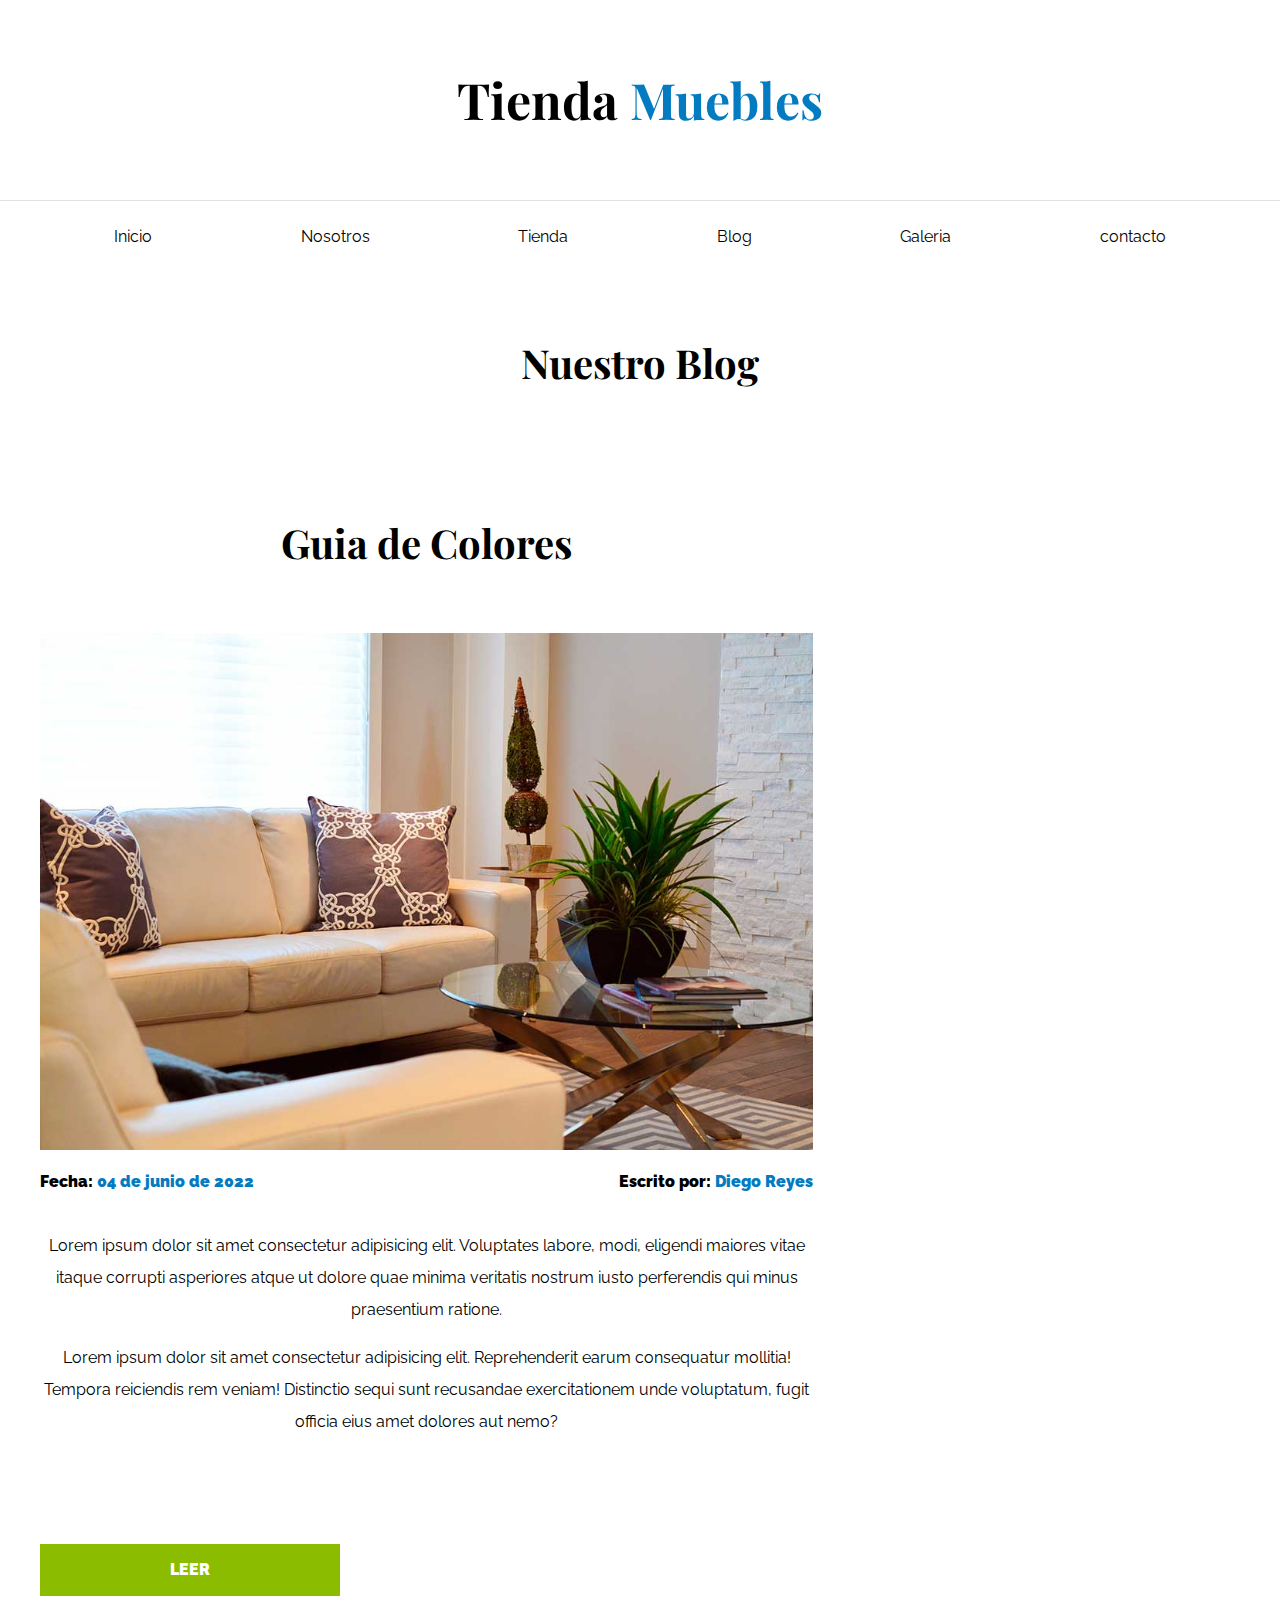
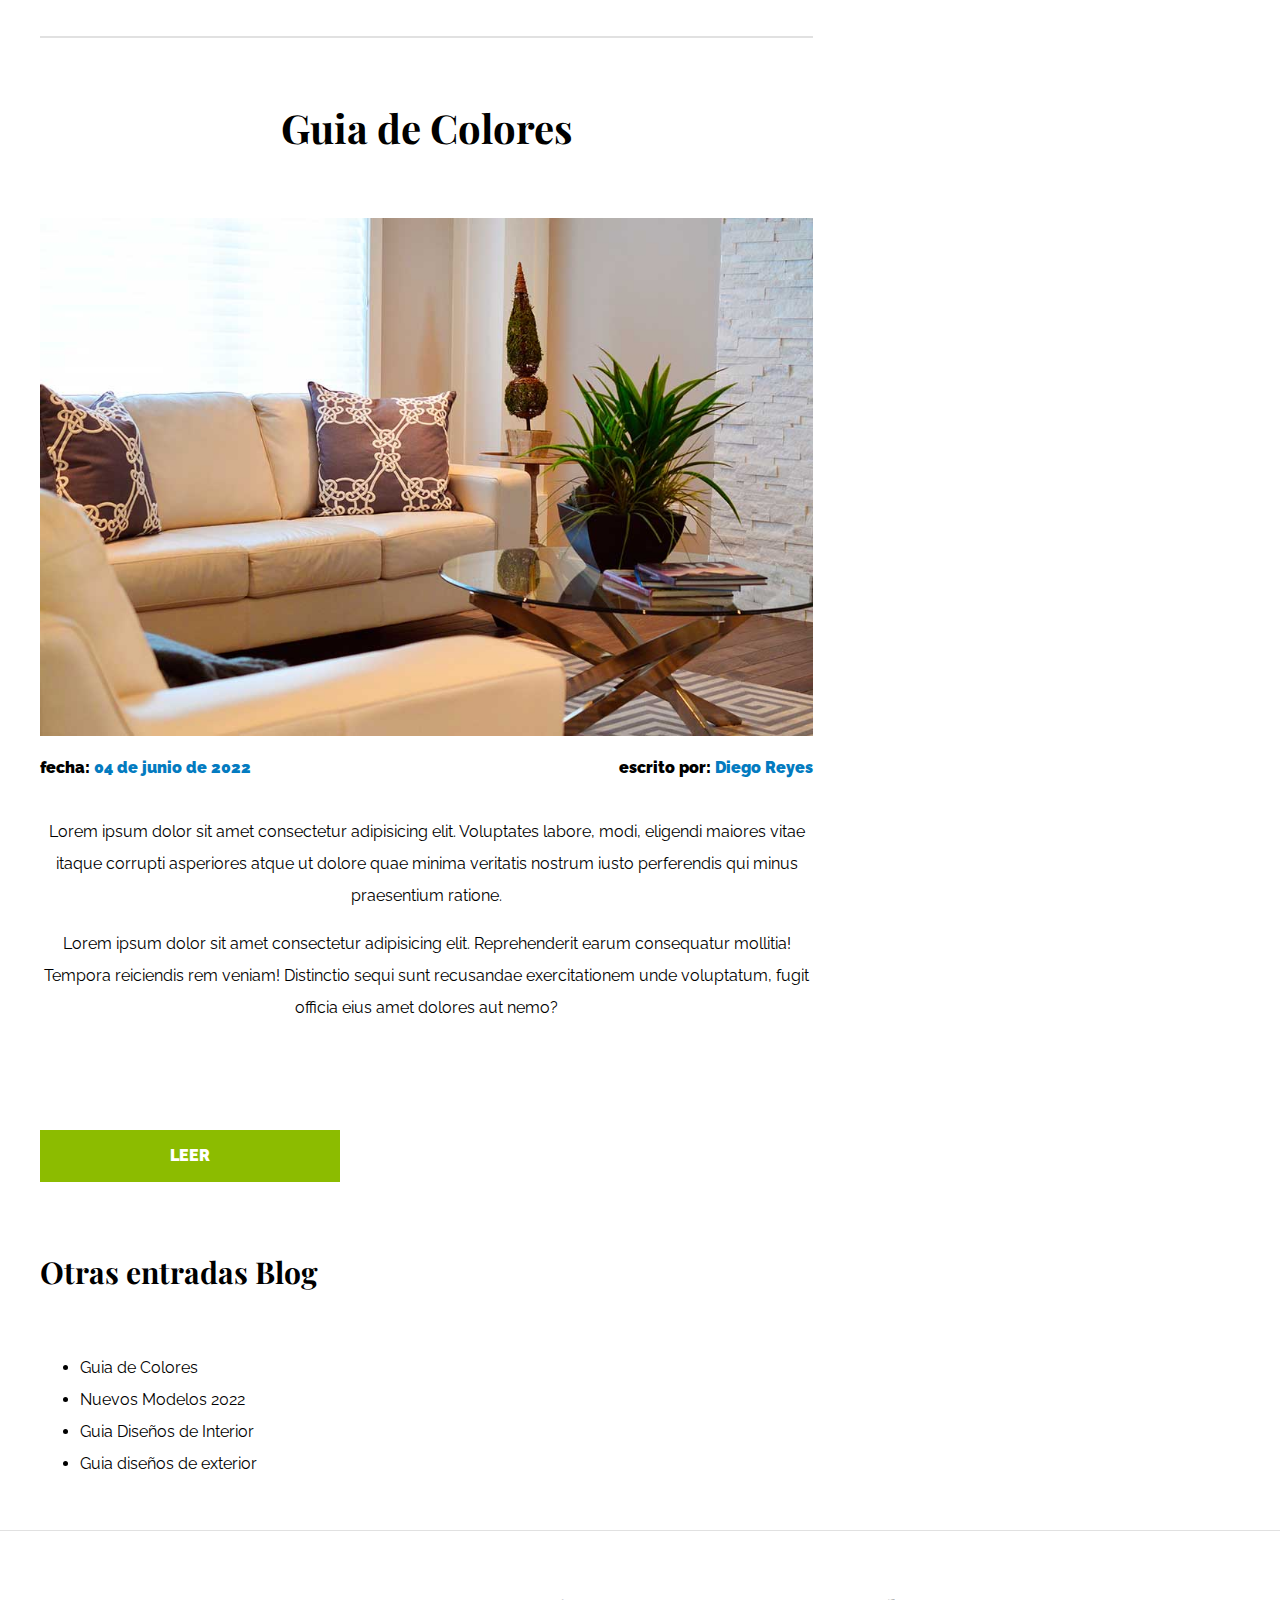
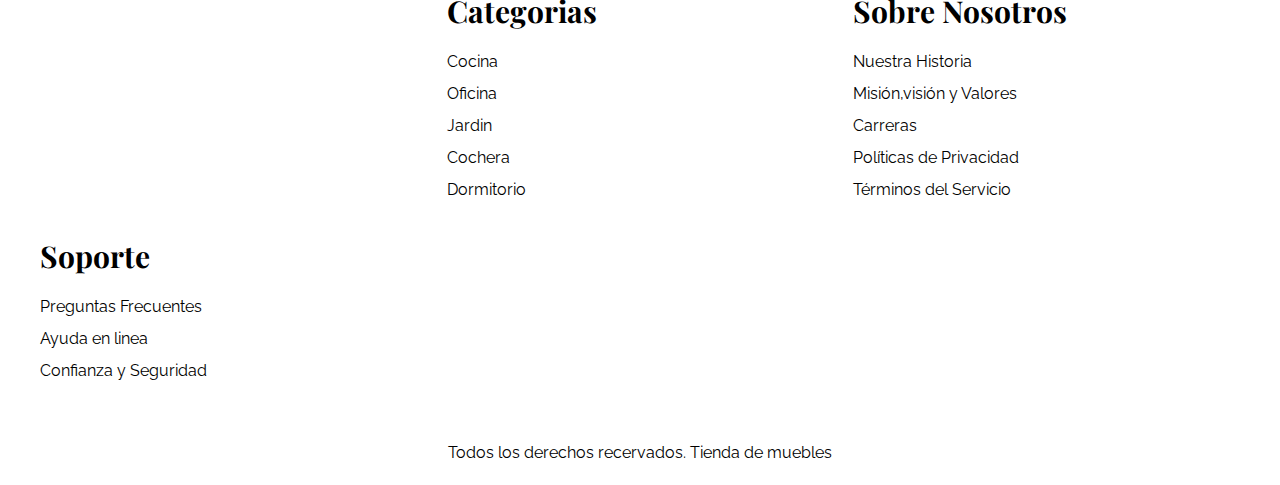
==== blog.html @ f13d3744 "mi primer commit" ====
<!DOCTYPE html>
<html lang="es">
<head>
    <meta charset="UTF-8">
    <meta http-equiv="X-UA-Compatible" content="IE=edge">
    <meta name="viewport" content="width=device-width, initial-scale=1.0">
    <title>Blog</title>  
    <link rel="stylesheet" href="css/normalize.css">
    <link rel="preconnect" href="https://fonts.googleapis.com">
    <link rel="preconnect" href="https://fonts.gstatic.com" crossorigin>
    <link href="https://fonts.googleapis.com/css2?family=Playfair+Display:wght@700;900&family=Raleway:wght@700;900&display=swap" rel="stylesheet">
    <link rel="stylesheet" href="css/app.css">
</head>
<body>
    <header>
        <h1>Tienda <span>Muebles</span></h1> 
    </header>
    <div class="contenedor-navegacion">
        <nav class="nav-principal">
            <a href="index.html">Inicio</a>
            <a href="nosotros.html">Nosotros</a>
            <a href="tienda.html">Tienda</a>
            <a href="blog.html">Blog</a>
            <a href="galeria.html">Galeria</a>
            <a href="contacto.html">contacto</a>
        </nav>
    </div>
    <main class="contenido-principal contenedor">
        <h2 class="text-center">Nuestro Blog</h2>
            
            <section class="contenedor-blog">
                <div class="blog">
                    <article class="entrada">
                        <header>
                            <h2>Guia de Colores</h2>
                                <div class="imagen">
                                    <img src="img/nosotros.jpg" alt="imagen nosotros">
                                </div>
                                <div class="entrada-meta">
                                    <p>Fecha:  <span>04 de junio de 2022</span></p>
                                    <p>Escrito por: <span>Diego Reyes</span></p>
                                </div>
                                <div class="entrada blog">
                                    <p>
                                        Lorem ipsum dolor sit amet consectetur adipisicing elit. Voluptates labore, modi, eligendi maiores vitae itaque corrupti asperiores atque ut dolore quae minima veritatis nostrum iusto perferendis qui minus praesentium ratione.
                                    </p>
                                    <p>Lorem ipsum dolor sit amet consectetur adipisicing elit. Reprehenderit earum consequatur mollitia! Tempora reiciendis rem veniam! Distinctio sequi sunt recusandae exercitationem unde voluptatum, fugit officia eius amet dolores aut nemo?</p>
                                </div>
                        </header>
                        <a href="entrada.html" class="btn max-width-30" >Leer</a>
                    </article>
                    <article class="entrada">
                        <header>
                            <h2>Guia de Colores</h2>
                                <div class="imagen">
                                    <img src="img/nosotros.jpg" alt="imagen nosotros">
                                </div>
                                <div class="entrada-meta">
                                    <p>fecha: <span>04 de junio de 2022</span></p>
                                    <p>escrito por: <span>Diego Reyes</span></p>
                                </div>
                                <div class="entrada blog">
                                    <p>
                                        Lorem ipsum dolor sit amet consectetur adipisicing elit. Voluptates labore, modi, eligendi maiores vitae itaque corrupti asperiores atque ut dolore quae minima veritatis nostrum iusto perferendis qui minus praesentium ratione.
                                    </p>
                                    <p>Lorem ipsum dolor sit amet consectetur adipisicing elit. Reprehenderit earum consequatur mollitia! Tempora reiciendis rem veniam! Distinctio sequi sunt recusandae exercitationem unde voluptatum, fugit officia eius amet dolores aut nemo?</p>
                                </div>
                        </header>
                        <a href="entrada.html" class="btn max-width-30" >Leer</a>
                    </article>
                </div>

            </section>
        
                
            <aside class="Barra-lateral">
                <h3>Otras entradas Blog</h3>
                    <ul>
                        <li> <a href="entrada.html">Guia de Colores</li>
                        <li> <a href="entrada.html">Nuevos Modelos 2022</li>
                        <li> <a href="entrada.html">Guia Diseños de Interior</li>
                        <li> <a href="entrada.html">Guia diseños de exterior</li>
                    </ul>
            </aside>
        
        </main>
    <footer class="site-footer">
        <div class="grid-footer contenedor">
        <div>
            <h3>Categorias</h3>
            <nav class="footer-menu">
                <a href="#">Cocina</a>
                <a href="#">Oficina</a>
                <a href="#">Jardin</a>
                <a href="#">Cochera</a>
                <a href="#">Dormitorio</a>
            </nav>
        </div>
        
        <div>
            <h3>Sobre Nosotros</h3>
            <nav class="footer-menu">
                <a href="#">Nuestra Historia</a>
                <a href="#">Misión,visión y Valores</a>
                <a href="#">Carreras</a>
                <a href="#">Políticas de Privacidad</a>
                <a href="#">Términos del Servicio</a>
            </nav>
        </div>
        <div>
            <h3>Soporte</h3>
            <nav class="footer-menu">
                <a href="#">Preguntas Frecuentes</a>
                <a href="#">Ayuda en linea</a>
                <a href="#">Confianza y Seguridad </a>
            </nav>
        </div>

    </div>
        <p class="copy">Todos los derechos recervados. Tienda de muebles</p>
    </footer>
    
</body>
</html>
---- css/app.css ----
html{
    box-sizing: border-box;
    font-size: 62.5%;  /*1 rem = 10px*/
}
*,*:before, *:after{
    box-sizing: inherit;
}

.btn{
    background-color: #8cbc00;
    display: block;
    color: #ffffff;
    text-transform: uppercase;
    font-weight: 900;
    padding: 1rem;
    transition: background-color 0.3s ease-out;
    text-align: center;
    border: none;
}
.btn:hover{
    background-color: #769c02;
    cursor: pointer;
}
    /* Utilidades */
.text-center{
    text-align: center;
}
.max-width-30{
    max-width: 30rem;
}
    /* header y navegacion */

a{
    text-decoration: none;
    color: #000;
}
h1{
    font-size: 5rem;
}
h2{
    font-size: 4rem;
}
h3{
    font-size: 3rem;
}
body{
    font-family: 'Raleway', sans-serif;
    font-size: 1.6rem;
    line-height: 2;
}
h1, h2, h3 {
    font-family: 'Playfair Display', serif;
    margin: 0 0 5rem 0;
}
h1 span{
    color: #000;
    color: #037bc0;
}
header{
    margin-top: 5rem;
    margin-bottom: 5rem;
    text-align: center;
}
img{
    max-width: 100%;
    display: block;
}

.contenedor-navegacion{
    border-top: solid 1px #e1e1e1;
}
.contenedor{
    max-width: 120rem;
    margin: 0 auto;
}
.nav-principal{
    max-width: 120rem;
    margin: 0 auto;
    padding-top: 2rem;
    padding-bottom: 2rem;
    display: flex;
    justify-content: space-around;
    

}
.hero{
    background-image: url(../img/principal.jpg);
    background-repeat: no-repeat;
    background-size: cover;
    background-position: center center;
    height: 55rem;
}
/* Categorias */
.categorias{
    padding-top: 5rem;
}
.listado-categorias{
    display: grid;
    grid-template-columns: repeat(3, 1fr);
    gap: 2rem;
}
.categorias h2 {
    text-align: center;
    font-size: 3rem;
}
.categoria a{
    text-align: center;
    display: block;
    padding: 2rem;
    font-size: 2rem;
}
.categoria a:hover{
    background-color: #037bc0;
    color: #ffffff;
    border-bottom-left-radius: 2rem;
    border-bottom-right-radius: 2rem;
}
/* Sobre Nosotros */
.sobre-nosotros{
    background-image: linear-gradient(to right, transparent 50%, #037bc0 50%, #037bc0 100%), url(../img/nosotros.jpg);
    background-position: left center;
    padding: 10rem 0;
    background-repeat: no-repeat;
    background-size: 100%, 120rem;
    
}
.sobre-nosotros-grid{
    display: flex;
    justify-content: flex-end;
}
.texto-nosotros{
    flex-basis: 50%;
    padding-left: 10rem;
    color: #ffffff;
}
/* Listado Productos */
.contenido-principal{
    padding-top: 5rem;
}
.listado-productos{
    display: grid;
    grid-template-columns: repeat(6, 1fr);
    gap: 2rem;
}
.producto:nth-child(1){
    grid-column-start: 1;
    grid-column-end: 7;
    display: grid;
    grid-template-columns: 3fr 1fr;
}
.producto:nth-child(1) img{
    height: 43rem;
    width: 100%;
    object-fit: cover;
}
.producto:nth-child(2){
    grid-column-start: 1;
    grid-column-end: 4;
}
.producto:nth-child(2) img{
    height: 30rem;
    width: 100%;
    object-fit: cover;
}
.producto:nth-child(3){
    grid-column-start: 4;
    grid-column-end: 7;
}
.producto:nth-child(3) img{
    height: 30rem;
    width: 100%;
    object-fit: cover;
}
.producto:nth-child(4){
    grid-column-start: 1;
    grid-column-end: 3;
}
.producto:nth-child(5){
    grid-column-start: 3;
    grid-column-end: 5;
    
}
.producto:nth-child(6){
    grid-column-start: 5;
    grid-column-end: 7;
}
.producto{
    background-color: #037bc0;
}
.texto-producto{
    text-align: center;
    color: #ffffff;
    padding: 2rem;

}
.texto-producto h3{
    margin: 0;
}
.texto-producto p{
    margin: 0 0 .5rem 0;
}
.texto-producto .precio{
    font-size: 2.8rem;
    font-weight: 900;
}
/* footer */
.site-footer h3{
    margin-bottom: 0.5rem;
}
.site-footer{
    border-top: 1px solid #e1e1e1;
    margin-top: 5rem;
    padding-top: 5rem;
}
.grid-footer{
    display: grid;
    grid-template-columns: repeat(3, 1fr);
    gap: 2rem;
}
.footer-menu a{
    display: block;
}
.copy{
    text-align: center;
    margin-top: 5rem;
}
/* NOSOTROS */
.contenido-nosotros img{
    height: 30rem;
}
.contenido-nosotros{
    display: grid;
    grid-template-columns: 1fr 2fr;
    grid-template-columns: repeat(auto-fit, minmax( 25rem, 1fr));
    column-gap: 5rem;
}
/* BLOG */
.contenedor-blog{
    display: grid;
    grid-template-columns: 2fr 1fr;
    column-gap: 4rem;
}
.entrada{
    border-bottom: 2px solid #e1e1e1;
    padding-bottom: 4rem;
    margin-bottom: 2rem;
}
.entrada:last-of-type{
    border: none;
}
.entrada-meta{
    display: flex;
    justify-content: space-between;

}
.entrada-meta p{
    font-weight: 900;
}
.entrada-meta span{
    color: #037bc0;
}
.contenido-entrada-blog{
    width: 60rem;
    margin: 0 auto;
}
/* GALERIA */
.galeria{
    list-style: none;
    padding: 0;
    margin: 0;
    display: grid;
    grid-template-columns: repeat(3, 1fr);
    gap: 2rem;
}
.galeria img{
    height: 40rem;
    width: 40rem;
    object-fit: cover;
}
/* FORMULARIO */
.formulario{
    max-width: 60rem;
    margin: 0 auto;
}
.formulario fieldset{
    border: solid #000;
    margin-bottom: 2rem;
}
.formulario legend{
    background-color: #005485;
    width: 100%;
    text-align: center;
    color: #ffffff;
    text-transform: uppercase;
    font-weight: 900;
    padding: 1rem;
    margin: 4rem;
}

.campo{
    display: flex;
    margin-bottom: 2rem;
}
.campo label{
    flex-basis: 10rem;
}
.campo input:not([type="radio"]),
.campo textarea,
.campo select {
    flex: 1;
    border: solid #e1e1e1;
    padding: 1rem;
}
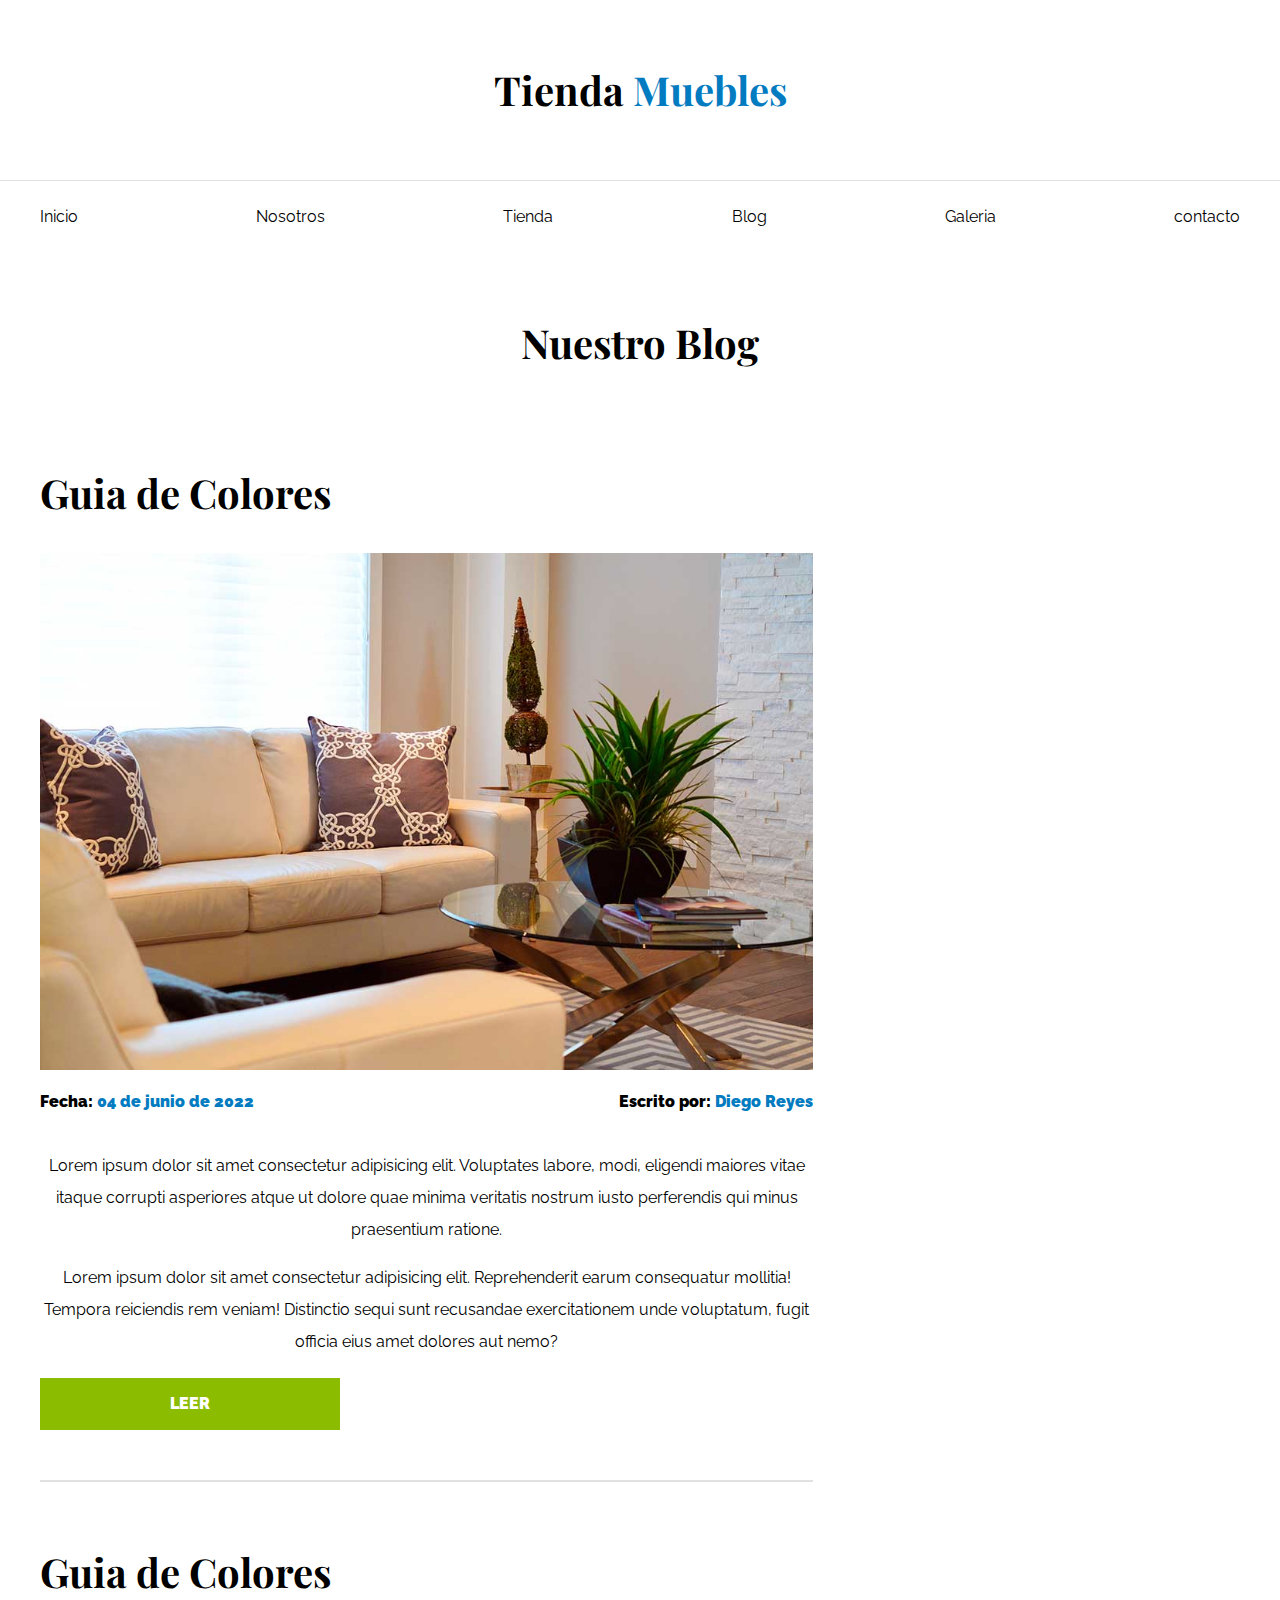
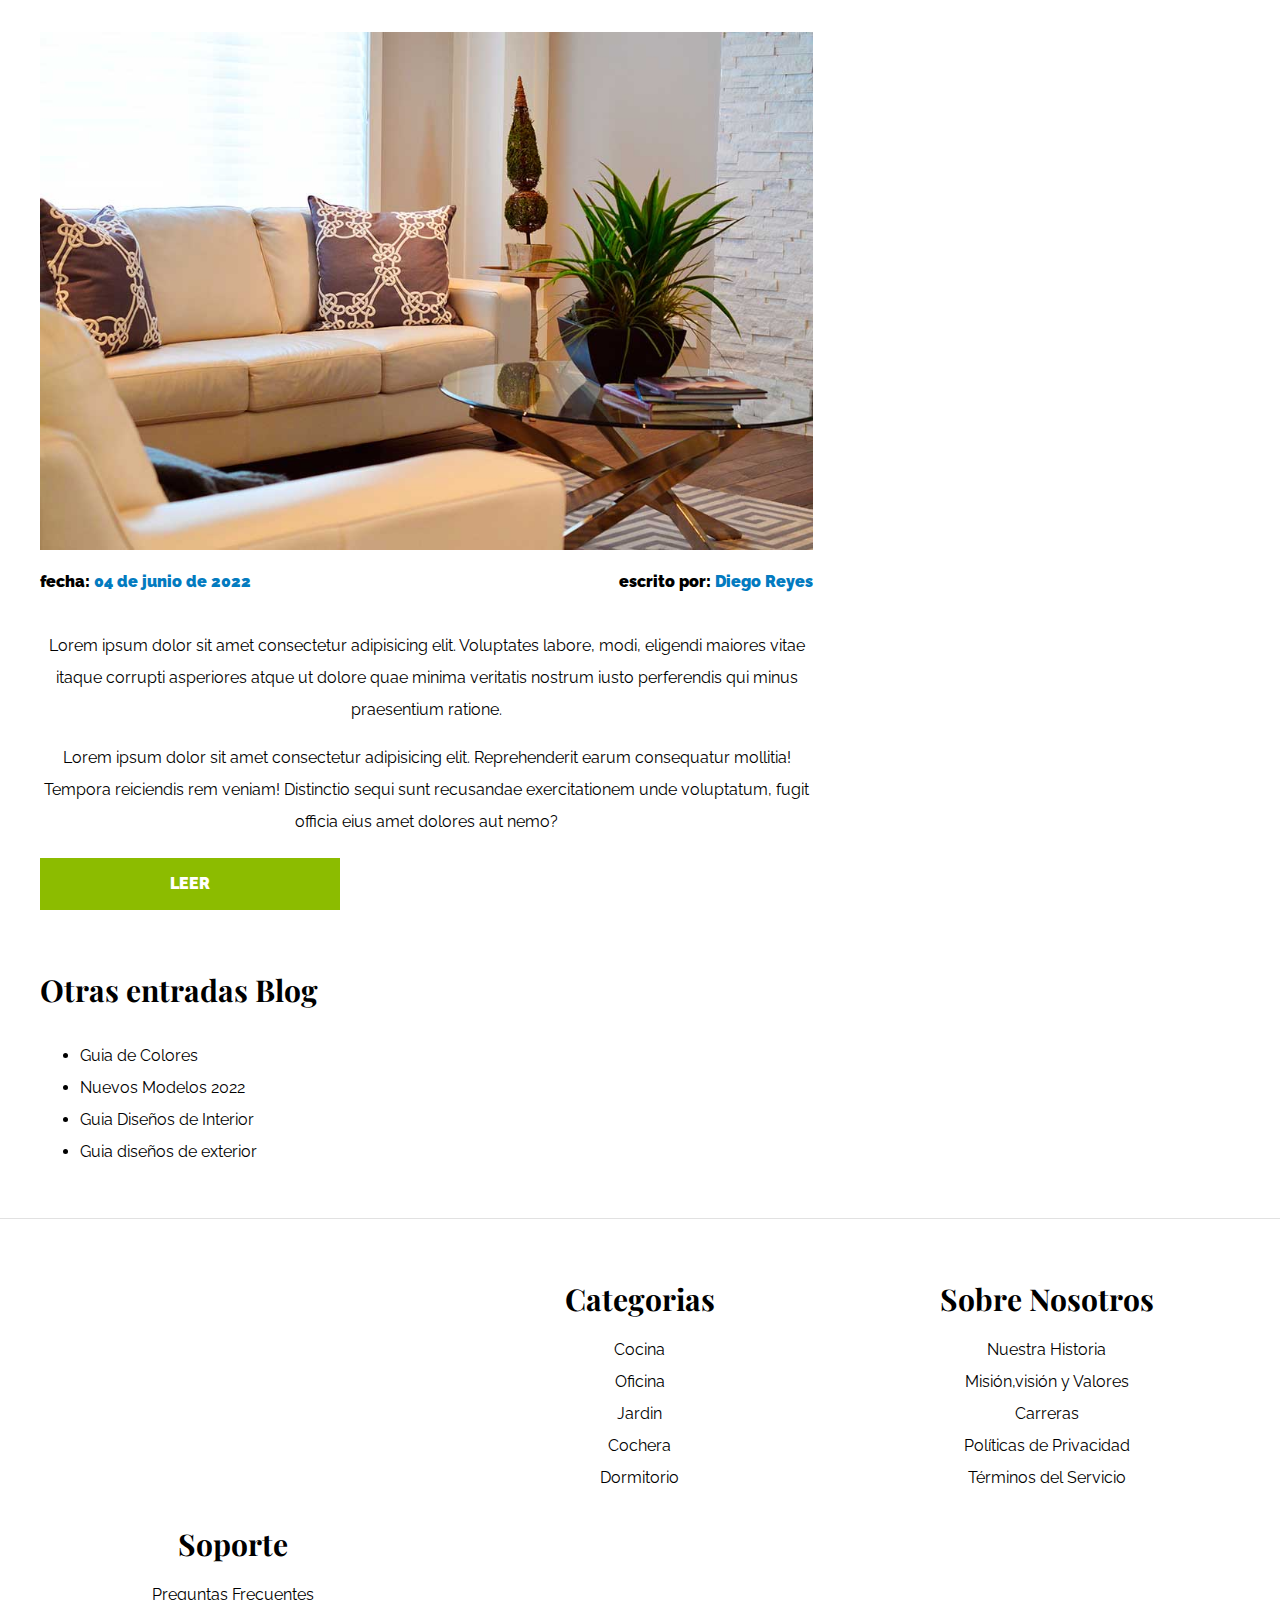
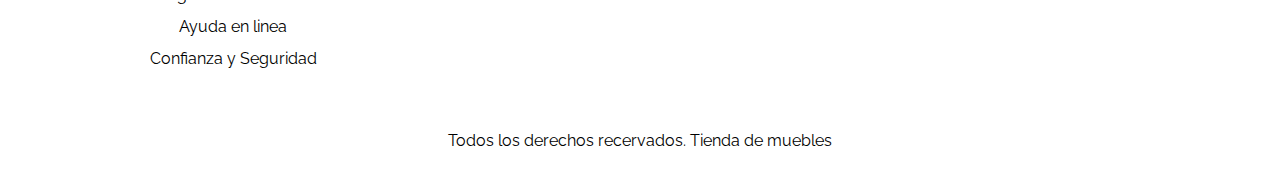
==== commit e213dcd5: "se ha agregado Responsive Web Design a la Web" ====
--- a/blog.html
+++ b/blog.html
@@ -46,8 +46,8 @@
                                     </p>
                                     <p>Lorem ipsum dolor sit amet consectetur adipisicing elit. Reprehenderit earum consequatur mollitia! Tempora reiciendis rem veniam! Distinctio sequi sunt recusandae exercitationem unde voluptatum, fugit officia eius amet dolores aut nemo?</p>
                                 </div>
+                                <a href="entrada.html" class="btn max-width-30" >Leer</a>
                         </header>
-                        <a href="entrada.html" class="btn max-width-30" >Leer</a>
                     </article>
                     <article class="entrada">
                         <header>
@@ -65,8 +65,8 @@
                                     </p>
                                     <p>Lorem ipsum dolor sit amet consectetur adipisicing elit. Reprehenderit earum consequatur mollitia! Tempora reiciendis rem veniam! Distinctio sequi sunt recusandae exercitationem unde voluptatum, fugit officia eius amet dolores aut nemo?</p>
                                 </div>
+                                <a href="entrada.html" class="btn max-width-30" >Leer</a>
                         </header>
-                        <a href="entrada.html" class="btn max-width-30" >Leer</a>
                     </article>
                 </div>
 
--- a/css/app.css
+++ b/css/app.css
@@ -16,6 +16,12 @@
     transition: background-color 0.3s ease-out;
     text-align: center;
     border: none;
+    width: 100%;
+}
+@media (min-width: 768px) {
+    .btn{
+        width: auto;
+    }
 }
 .btn:hover{
     background-color: #769c02;
@@ -25,9 +31,12 @@
 .text-center{
     text-align: center;
 }
-.max-width-30{
-    max-width: 30rem;
-}
+@media (min-width: 768px) {
+    .max-width-30{
+        max-width: 30rem;
+    }
+}
+
     /* header y navegacion */
 
 a{
@@ -35,13 +44,29 @@
     color: #000;
 }
 h1{
-    font-size: 5rem;
-}
+    font-size: 4rem;
+}
+@media (min-width: 768px) {
+    h1{
+        font-size: 5;
+    }
+ }
 h2{
-    font-size: 4rem;
-}
+    font-size: 3.4rem;
+}
+@media (min-width: 768px) {
+      h2{
+        font-size: 4rem;
+      }
+ }
 h3{
-    font-size: 3rem;
+    font-size: 2.5rem;
+}
+@media (min-width: 768px) {
+    h3{
+        font-size: 3rem;
+    }
+      
 }
 body{
     font-family: 'Raleway', sans-serif;
@@ -50,7 +75,7 @@
 }
 h1, h2, h3 {
     font-family: 'Playfair Display', serif;
-    margin: 0 0 5rem 0;
+    margin: 0 0 2rem 0;
 }
 h1 span{
     color: #000;
@@ -79,25 +104,48 @@
     padding-top: 2rem;
     padding-bottom: 2rem;
     display: flex;
-    justify-content: space-around;
-    
-
-}
+    flex-direction: column;
+    align-items: center;
+}
+@media (min-width: 768px) {
+    .nav-principal{
+        justify-content: space-between;
+        flex-direction: row;
+    } 
+ }
 .hero{
     background-image: url(../img/principal.jpg);
     background-repeat: no-repeat;
     background-size: cover;
     background-position: center center;
-    height: 55rem;
-}
+    height: 25rem;
+}
+@media (min-width: 768px) {
+    .hero{
+        height: 55rem;
+    }
+ }
 /* Categorias */
 .categorias{
-    padding-top: 5rem;
-}
-.listado-categorias{
-    display: grid;
-    grid-template-columns: repeat(3, 1fr);
-    gap: 2rem;
+    padding: 5rem 0;  
+}
+.categoria{
+    margin-bottom: 2rem;
+}
+@media (min-width: 768px) {
+    .categoria{
+        margin-bottom: 0;
+    } 
+ }
+.categoria img {
+    width: 100%;
+}
+@media (min-width: 768px) {
+    .listado-categorias{
+        display: grid;
+        grid-template-columns: repeat(3, 1fr);
+        gap: 2rem;
+    }
 }
 .categorias h2 {
     text-align: center;
@@ -117,76 +165,104 @@
 }
 /* Sobre Nosotros */
 .sobre-nosotros{
-    background-image: linear-gradient(to right, transparent 50%, #037bc0 50%, #037bc0 100%), url(../img/nosotros.jpg);
-    background-position: left center;
+    background-image: linear-gradient(to bottom, transparent 50%, #037bc0 50%, #037bc0 100%), url(../img/nosotros.jpg);
+    background-position: left center, top left;
     padding: 10rem 0;
     background-repeat: no-repeat;
-    background-size: 100%, 120rem;
-    
+    background-size: 100%, 70rem;
+}
+@media (min-width: 768px) {
+    .sobre-nosotros{
+        background-image: linear-gradient(to right, transparent 50%, #037bc0 50%, #037bc0 100%), url(../img/nosotros.jpg);
+        background-position: left center;
+        background-size: 100%, 160rem;
+    }
 }
 .sobre-nosotros-grid{
-    display: flex;
-    justify-content: flex-end;
-}
+    display: grid;
+    grid-template-rows: repeat(2, 1fr );
+}
+@media (min-width: 768px) {
+    .sobre-nosotros-grid{
+        grid-template-columns: repeat(2, 1fr);
+        grid-template-rows: unset;
+        gap: 10rem;
+    }
+ }
 .texto-nosotros{
-    flex-basis: 50%;
-    padding-left: 10rem;
-    color: #ffffff;
-}
+    grid-row: 2 / 3;
+    color: #ffffff;
+    padding: 5rem;
+}
+@media (min-width: 768px) {
+    .texto-nosotros{
+        grid-column: 2 / 3; 
+    }
+      
+ }
 /* Listado Productos */
 .contenido-principal{
     padding-top: 5rem;
 }
-.listado-productos{
-    display: grid;
-    grid-template-columns: repeat(6, 1fr);
-    gap: 2rem;
-}
-.producto:nth-child(1){
-    grid-column-start: 1;
-    grid-column-end: 7;
-    display: grid;
-    grid-template-columns: 3fr 1fr;
-}
-.producto:nth-child(1) img{
-    height: 43rem;
-    width: 100%;
-    object-fit: cover;
-}
-.producto:nth-child(2){
-    grid-column-start: 1;
-    grid-column-end: 4;
-}
-.producto:nth-child(2) img{
-    height: 30rem;
-    width: 100%;
-    object-fit: cover;
-}
-.producto:nth-child(3){
-    grid-column-start: 4;
-    grid-column-end: 7;
-}
-.producto:nth-child(3) img{
-    height: 30rem;
-    width: 100%;
-    object-fit: cover;
-}
-.producto:nth-child(4){
-    grid-column-start: 1;
-    grid-column-end: 3;
-}
-.producto:nth-child(5){
-    grid-column-start: 3;
-    grid-column-end: 5;
-    
-}
-.producto:nth-child(6){
-    grid-column-start: 5;
-    grid-column-end: 7;
-}
+@media (min-width: 768px) {
+    .listado-productos{
+        display: grid;
+        grid-template-columns: repeat(6, 1fr);
+        gap: 2rem;
+    }
+    .producto:nth-child(1){
+        grid-column-start: 1;
+        grid-column-end: 7;
+        display: grid;
+        grid-template-columns: 3fr 1fr;
+    }
+    .producto:nth-child(1) img{
+        height: 43rem;
+        width: 100%;
+        height: 100%;
+    }
+    .producto:nth-child(2){
+        grid-column-start: 1;
+        grid-column-end: 4;
+    }
+    .producto:nth-child(2) img{
+        height: 30rem;
+        width: 100%;
+        object-fit: cover;
+    }
+    .producto:nth-child(3){
+        grid-column-start: 4;
+        grid-column-end: 7;
+    }
+    .producto:nth-child(3) img{
+        height: 30rem;
+        width: 100%;
+        object-fit: cover;
+    }
+    .producto:nth-child(4){
+        grid-column-start: 1;
+        grid-column-end: 3;
+    }
+    .producto:nth-child(5){
+        grid-column-start: 3;
+        grid-column-end: 5;
+        
+    }
+    .producto:nth-child(6){
+        grid-column-start: 5;
+        grid-column-end: 7;
+    }
+}
+
 .producto{
     background-color: #037bc0;
-}
+    margin-bottom: 2rem;
+}
+@media (min-width: 768px) {
+    .producto{
+        margin-bottom: 0;
+    } 
+ }
 .texto-producto{
     text-align: center;
     color: #ffffff;
@@ -213,10 +289,23 @@
     padding-top: 5rem;
 }
 .grid-footer{
-    display: grid;
-    grid-template-columns: repeat(3, 1fr);
-    gap: 2rem;
-}
+    text-align: center;
+}
+@media (min-width: 768px) {
+    .grid-footer{
+        display: grid;
+        grid-template-columns: repeat(3, 1fr);
+        gap: 2rem;
+    }
+}
+.grid-footer > div {
+    margin-bottom: 2rem;
+}
+@media (min-width: 768px) {
+    .grid-footer > div{
+        margin-bottom: 0rem;
+    } 
+ }
 .footer-menu a{
     display: block;
 }
@@ -226,32 +315,55 @@
 }
 /* NOSOTROS */
 .contenido-nosotros img{
-    height: 30rem;
+    height: 100;
 }
 .contenido-nosotros{
     display: grid;
     grid-template-columns: 1fr 2fr;
     grid-template-columns: repeat(auto-fit, minmax( 25rem, 1fr));
-    column-gap: 5rem;
-}
+    column-gap: 4rem;
+}
+.iformacion-nosotros{
+    display: flex;
+    flex-direction: column;
+    justify-content: center;
+    padding: 5rem;
+}
+@media (min-width: 768px) {
+    .iformacion-nosotros{
+        padding: 0;
+    }
+ }
 /* BLOG */
-.contenedor-blog{
-    display: grid;
-    grid-template-columns: 2fr 1fr;
-    column-gap: 4rem;
-}
+@media (min-width: 768px) {
+    .contenedor-blog{
+        display: grid;
+        grid-template-columns: 2fr 1fr;
+        column-gap: 4rem;
+    }
+ }
+
 .entrada{
     border-bottom: 2px solid #e1e1e1;
-    padding-bottom: 4rem;
-    margin-bottom: 2rem;
-}
+    padding: 2 rem 2 rem 4rem 2rem;
+    margin-bottom: 2rem;
+}
+.entrada h2 {
+    text-align: center;
+}
+@media (min-width: 768px) {
+    .entrada h2 {
+        text-align: left;
+    } 
+ }
 .entrada:last-of-type{
     border: none;
 }
-.entrada-meta{
-    display: flex;
-    justify-content: space-between;
-
+@media (min-width: 768px) {
+    .entrada-meta{
+        display: flex;
+        justify-content: space-between;
+    }
 }
 .entrada-meta p{
     font-weight: 900;
@@ -264,14 +376,19 @@
     margin: 0 auto;
 }
 /* GALERIA */
+
 .galeria{
     list-style: none;
     padding: 0;
     margin: 0;
-    display: grid;
-    grid-template-columns: repeat(3, 1fr);
+    display: grid; 
     gap: 2rem;
 }
+@media (min-width: 768px) {
+    .galeria{
+        grid-template-columns: repeat(3, 1fr);
+    }
+ }
 .galeria img{
     height: 40rem;
     width: 40rem;
@@ -310,4 +427,16 @@
     flex: 1;
     border: solid #e1e1e1;
     padding: 1rem;
-}+}
+/* COCINA  */
+
+.flexbox1{
+    display: grid;
+    grid-template-columns: repeat(1, 1fr);
+    max-width: 60rem;
+    background-color: #037bc0;
+    color: #ffffff;
+}
+.contenedor-cocina{
+    text-align: center;
+}
